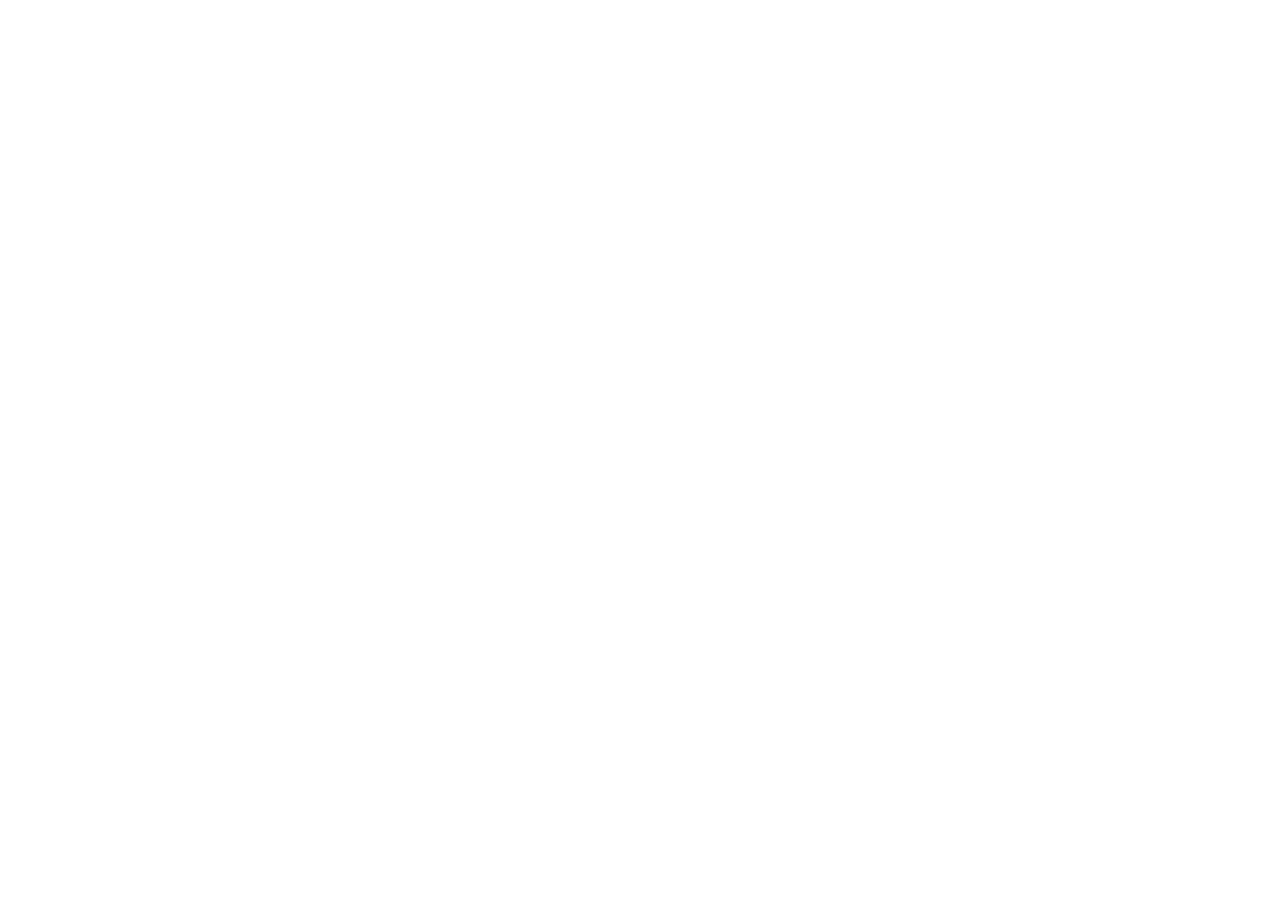
==== index.html @ 1c3afe73 "scss init + index.html init" ====
<!DOCTYPE html>
<html lang="en">
<head>
  <meta charset="UTF-8">
  <meta name="viewport" content="width=device-width, initial-scale=1.0">
  <title>About the universe</title>
  <link rel="stylesheet" href="style.css">
  <script src="script.js" defer></script>
</head>
<body>
  
</body>
</html>
---- style.css ----
/*# sourceMappingURL=style.css.map */
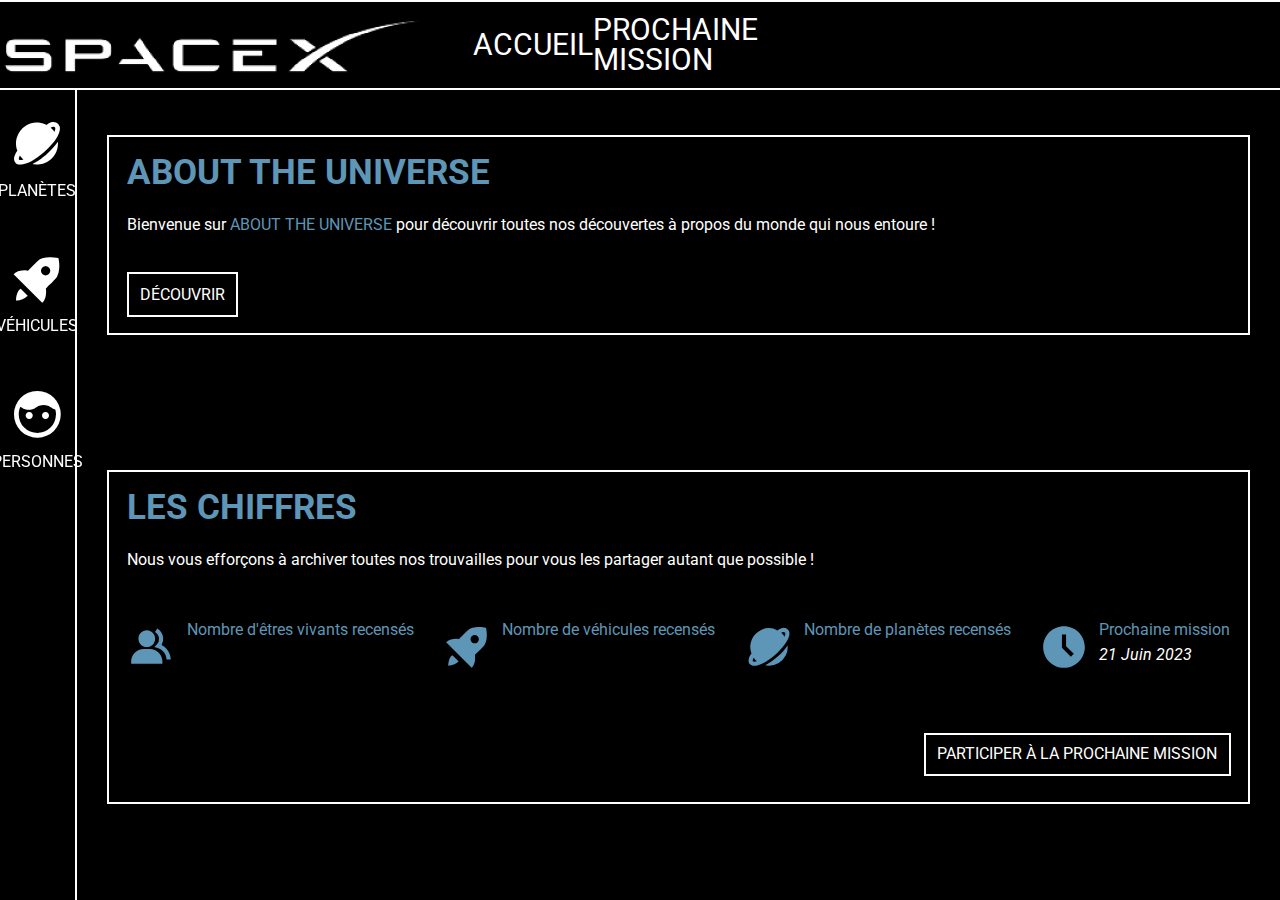
==== commit 4917e477: "homepage.html done" ====
--- a/index.html
+++ b/index.html
@@ -4,10 +4,82 @@
   <meta charset="UTF-8">
   <meta name="viewport" content="width=device-width, initial-scale=1.0">
   <title>About the universe</title>
+  <link rel="icon" type="image/x-icon" href="images/favicon.png">
   <link rel="stylesheet" href="style.css">
+  <link href='https://unpkg.com/boxicons@2.1.4/css/boxicons.min.css' rel='stylesheet'>
   <script src="script.js" defer></script>
 </head>
 <body>
-  
+  <header>
+    <img src="images/logotype.png" alt="">
+    <ul>
+      <li><a href="index.html">Accueil</a></li>
+      <li><a href="">Prochaine mission</a></li>
+    </ul>
+  </header>
+
+  <main>
+    <aside>
+      <ul>
+        <li>
+          <a href="planets.html"><i class='bx bxs-planet rotate-70'></i></a>
+          <a href="planets.html">Planètes</a>
+        </li>
+        <li>
+          <a href="vehicles.html"><i class='bx bxs-rocket'></i></a>
+          <a href="vehicles.html">Véhicules</a>
+        </li>
+        <li>
+          <a href="people.html"><i class='bx bxs-face'></i></a>
+          <a href="people.html">Personnes</a>
+        </li>
+      </ul>
+    </aside>
+
+    <section>
+      <article class="discover">
+        <h1 class="homepage-title">About the Universe</h1>
+        <p class="mb-6">Bienvenue sur <span>About the Universe</span> pour découvrir toutes nos découvertes à propos du monde qui nous entoure !</p>
+        <a class="btn">Découvrir</a>
+      </article>
+
+      <article class="numbers">
+        <h2 class="homepage-title">Les chiffres</h2>
+        <p class="mb-6">Nous vous efforçons à archiver toutes nos trouvailles pour vous les partager autant que possible !</p>
+
+        <div class="main-data-container">
+          <div class="data-container">
+            <img src="./images/group.svg" alt="group icon">
+            <div class="data">
+              <p>Nombre d'êtres vivants recensés</p>
+              <p class="alive-number italic"></p>
+            </div>
+          </div>
+          <div class="data-container">
+            <img src="./images/rocket.svg" alt="rocket">
+            <div class="data">
+              <p>Nombre de véhicules recensés</p>
+              <p class="vehicle-number italic"></p>
+            </div>
+          </div>
+          <div class="data-container">
+            <img src="./images/planet.svg" alt="planet">
+            <div class="data">
+              <p>Nombre de planètes recensés</p>
+              <p class="planet-number italic"></p>
+            </div>
+          </div>
+          <div class="data-container">
+            <img src="./images/time.svg" alt="clock">
+            <div class="data">
+              <p>Prochaine mission</p>
+              <p class="next-mission italic">21 Juin 2023</p>
+            </div>
+          </div>
+        </div>
+        <a class="btn">Participer à la prochaine mission</a>
+      </article>
+    </section>
+  </main>
 </body>
 </html>--- a/style.css
+++ b/style.css
@@ -1,3 +1,237 @@
-
+/* http://meyerweb.com/eric/tools/css/reset/ 
+   v2.0 | 20110126
+   License: none (public domain)
+*/
+@import url("https://fonts.googleapis.com/css2?family=Roboto:wght@500;700&display=swap");
+html, body, div, span, applet, object, iframe,
+h1, h2, h3, h4, h5, h6, p, blockquote, pre,
+a, abbr, acronym, address, big, cite, code,
+del, dfn, em, img, ins, kbd, q, s, samp,
+small, strike, strong, sub, sup, tt, var,
+b, u, i, center,
+dl, dt, dd, ol, ul, li,
+fieldset, form, label, legend,
+table, caption, tbody, tfoot, thead, tr, th, td,
+article, aside, canvas, details, embed,
+figure, figcaption, footer, header, hgroup,
+menu, nav, output, ruby, section, summary,
+time, mark, audio, video {
+  margin: 0;
+  padding: 0;
+  border: 0;
+  font-size: 100%;
+  font: inherit;
+  vertical-align: baseline;
+  box-sizing: border-box;
+  text-decoration: none;
+}
+
+/* HTML5 display-role reset for older browsers */
+article, aside, details, figcaption, figure,
+footer, header, hgroup, menu, nav, section {
+  display: block;
+}
+
+body {
+  line-height: 1;
+}
+
+ol, ul {
+  list-style: none;
+}
+
+blockquote, q {
+  quotes: none;
+}
+
+blockquote:before, blockquote:after,
+q:before, q:after {
+  content: "";
+  content: none;
+}
+
+table {
+  border-collapse: collapse;
+  border-spacing: 0;
+}
+
+:root {
+  --body-font: "Roboto", sans-serif;
+  --medium: 500;
+  --bold: 700;
+  --primary-text-color: white;
+  --second-text-color: rgb(94, 150, 183);
+  --background: black;
+}
+
+header {
+  border-top: 2px solid var(--primary-text-color);
+  border-bottom: 2px solid var(--primary-text-color);
+  position: sticky;
+  top: 0;
+  width: 100%;
+  display: flex;
+  align-items: center;
+  height: 10vh;
+  z-index: 3;
+  background-color: var(--background);
+}
+header img {
+  align-self: flex-start;
+  margin-right: 50px;
+}
+header ul {
+  display: flex;
+  justify-content: space-between;
+  align-items: center;
+  width: 25%;
+}
+header ul li {
+  font-size: 30px;
+  text-transform: uppercase;
+}
+header ul li a {
+  color: var(--primary-text-color);
+  transition: 0.3s;
+}
+header ul li a:hover {
+  color: var(--second-text-color);
+}
+
+:root {
+  --body-font: "Roboto", sans-serif;
+  --medium: 500;
+  --bold: 700;
+  --primary-text-color: white;
+  --second-text-color: rgb(94, 150, 183);
+  --background: black;
+}
+
+body {
+  background-color: var(--background);
+  font-family: var(--body-font);
+}
+
+main {
+  display: flex;
+  height: 90vh;
+}
+main aside {
+  position: fixed;
+  height: 90vh;
+  width: 6vw;
+  border-right: 2px solid var(--primary-text-color);
+}
+main aside ul {
+  display: flex;
+  flex-direction: column;
+  align-items: center;
+  height: 50vh;
+}
+main aside ul li {
+  display: flex;
+  flex-direction: column;
+  align-items: center;
+  text-transform: uppercase;
+  margin-bottom: 3vh;
+}
+main aside ul li a {
+  color: var(--primary-text-color);
+  transition: 0.3s;
+}
+main aside ul li a i {
+  transform: scale(3.5);
+  margin-top: 5vh;
+  margin-bottom: 3.5vh;
+}
+main aside ul li a .rotate-90 {
+  transform: rotate(70deg) scale(3.5);
+}
+main aside ul li:hover a {
+  color: var(--second-text-color);
+}
+main section {
+  color: var(--primary-text-color);
+  margin-left: 6vw;
+  width: 94vw;
+}
+main section article {
+  margin: 5vh auto;
+  width: 95%;
+  border: 2px solid var(--primary-text-color);
+  padding: 1.5% 1.5% 2.5%;
+}
+main section article .homepage-title {
+  color: var(--second-text-color);
+  font-weight: var(--bold);
+  font-size: 35px;
+  text-transform: uppercase;
+  margin-bottom: 3vh;
+}
+main section article span {
+  text-transform: uppercase;
+  color: var(--second-text-color);
+}
+main section article .mb-6 {
+  margin-bottom: 6vh;
+}
+main section article .btn {
+  text-transform: uppercase;
+  padding: 1%;
+  border: 2px solid var(--primary-text-color);
+  background-color: var(--background);
+  cursor: pointer;
+  transition: 0.5s;
+}
+main section article .btn:hover {
+  border: 2px solid var(--background);
+  background-color: var(--primary-text-color);
+  color: var(--background);
+}
+main section .discover {
+  background-image: url(../ATU/images/discover.jpg);
+  background-repeat: no-repeat;
+  background-position: center;
+  background-size: cover;
+  margin-bottom: 15vh;
+}
+main section .numbers {
+  background-image: url(../ATU/images/numbers.jpg);
+  background-repeat: no-repeat;
+  background-position: center;
+  background-size: cover;
+  position: relative;
+}
+main section .numbers .main-data-container {
+  display: flex;
+  justify-content: space-between;
+  margin-bottom: 100px;
+}
+main section .numbers .main-data-container .data-container {
+  display: flex;
+}
+main section .numbers .main-data-container .data-container img {
+  height: 50px;
+  width: 50px;
+  margin-right: 10px;
+}
+main section .numbers .main-data-container .data-container .data {
+  display: flex;
+  flex-direction: column;
+}
+main section .numbers .main-data-container .data-container .data p {
+  margin-bottom: 1vh;
+  color: var(--second-text-color);
+}
+main section .numbers .main-data-container .data-container .data .italic {
+  color: var(--primary-text-color);
+  font-style: italic;
+}
+main section .numbers .btn {
+  text-align: right;
+  position: absolute;
+  bottom: 8%;
+  right: 1.5%;
+}
 
 /*# sourceMappingURL=style.css.map */
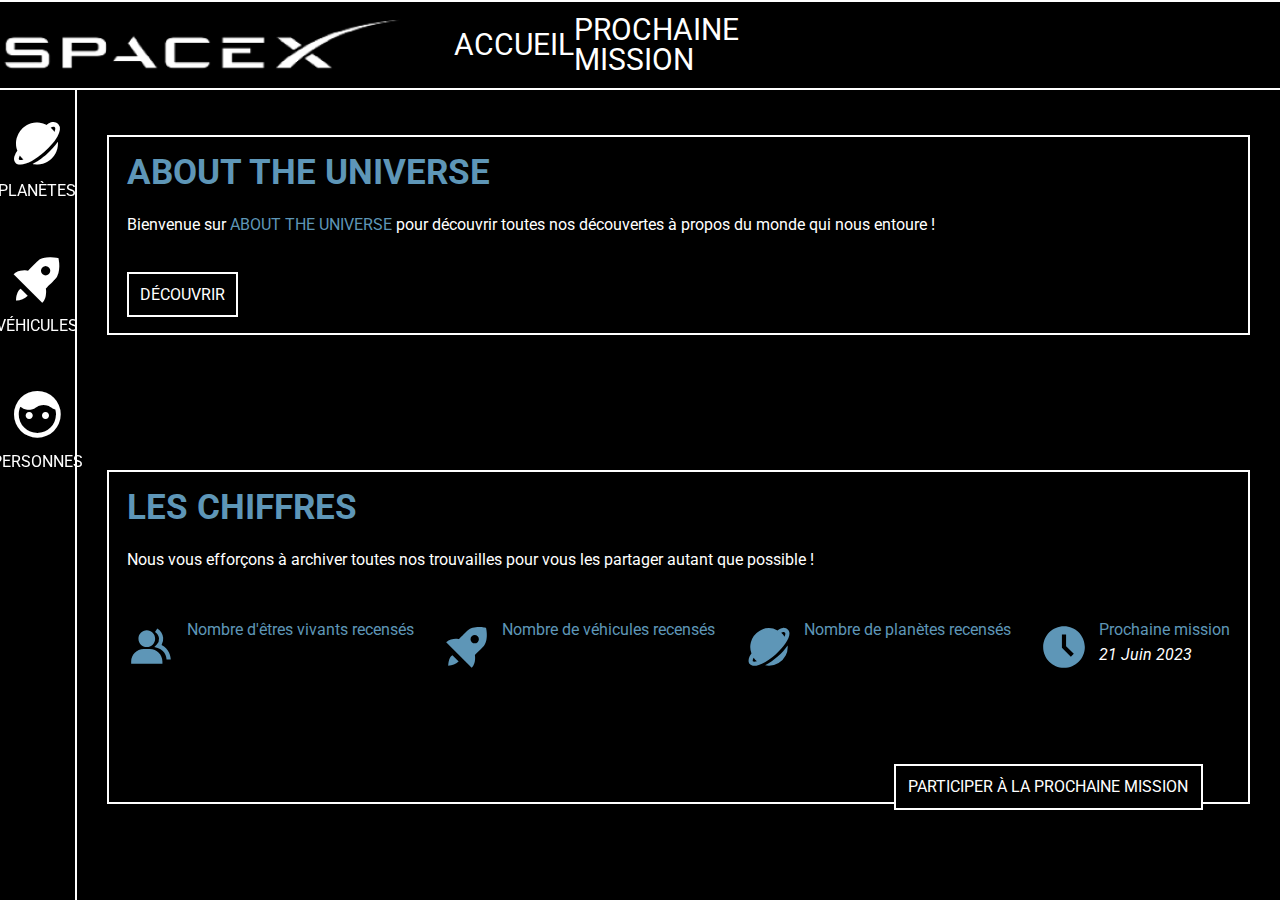
==== commit be244810: "planets.html done" ====
--- a/index.html
+++ b/index.html
@@ -36,7 +36,7 @@
       </ul>
     </aside>
 
-    <section>
+    <section class="homepage">
       <article class="discover">
         <h1 class="homepage-title">About the Universe</h1>
         <p class="mb-6">Bienvenue sur <span>About the Universe</span> pour découvrir toutes nos découvertes à propos du monde qui nous entoure !</p>
--- a/style.css
+++ b/style.css
@@ -79,6 +79,7 @@
 header img {
   align-self: flex-start;
   margin-right: 50px;
+  height: 90%;
 }
 header ul {
   display: flex;
@@ -150,32 +151,32 @@
 main aside ul li:hover a {
   color: var(--second-text-color);
 }
-main section {
+main .homepage {
   color: var(--primary-text-color);
   margin-left: 6vw;
   width: 94vw;
 }
-main section article {
+main .homepage article {
   margin: 5vh auto;
   width: 95%;
   border: 2px solid var(--primary-text-color);
   padding: 1.5% 1.5% 2.5%;
 }
-main section article .homepage-title {
+main .homepage article .homepage-title {
   color: var(--second-text-color);
   font-weight: var(--bold);
   font-size: 35px;
   text-transform: uppercase;
   margin-bottom: 3vh;
 }
-main section article span {
-  text-transform: uppercase;
-  color: var(--second-text-color);
-}
-main section article .mb-6 {
+main .homepage article span {
+  text-transform: uppercase;
+  color: var(--second-text-color);
+}
+main .homepage article .mb-6 {
   margin-bottom: 6vh;
 }
-main section article .btn {
+main .homepage article .btn {
   text-transform: uppercase;
   padding: 1%;
   border: 2px solid var(--primary-text-color);
@@ -183,55 +184,130 @@
   cursor: pointer;
   transition: 0.5s;
 }
-main section article .btn:hover {
+main .homepage article .btn:hover {
   border: 2px solid var(--background);
   background-color: var(--primary-text-color);
   color: var(--background);
 }
-main section .discover {
+main .homepage .discover {
   background-image: url(../ATU/images/discover.jpg);
   background-repeat: no-repeat;
   background-position: center;
   background-size: cover;
   margin-bottom: 15vh;
 }
-main section .numbers {
+main .homepage .numbers {
   background-image: url(../ATU/images/numbers.jpg);
   background-repeat: no-repeat;
   background-position: center;
   background-size: cover;
-  position: relative;
-}
-main section .numbers .main-data-container {
+}
+main .homepage .numbers .main-data-container {
   display: flex;
   justify-content: space-between;
   margin-bottom: 100px;
 }
-main section .numbers .main-data-container .data-container {
-  display: flex;
-}
-main section .numbers .main-data-container .data-container img {
+main .homepage .numbers .main-data-container .data-container {
+  display: flex;
+}
+main .homepage .numbers .main-data-container .data-container img {
   height: 50px;
   width: 50px;
   margin-right: 10px;
 }
-main section .numbers .main-data-container .data-container .data {
+main .homepage .numbers .main-data-container .data-container .data {
   display: flex;
   flex-direction: column;
 }
-main section .numbers .main-data-container .data-container .data p {
+main .homepage .numbers .main-data-container .data-container .data p {
   margin-bottom: 1vh;
   color: var(--second-text-color);
 }
-main section .numbers .main-data-container .data-container .data .italic {
+main .homepage .numbers .main-data-container .data-container .data .italic {
   color: var(--primary-text-color);
   font-style: italic;
 }
-main section .numbers .btn {
-  text-align: right;
+main .homepage .numbers .btn {
   position: absolute;
-  bottom: 8%;
-  right: 1.5%;
+  bottom: 10%;
+  right: 6%;
+}
+
+.planets {
+  color: var(--primary-text-color);
+  margin-left: 6vw;
+  width: 94vw;
+  display: flex;
+}
+.planets article {
+  margin: 5vh auto;
+  border: 2px solid var(--primary-text-color);
+  padding: 1.5% 1.5% 2.5%;
+}
+.planets .planets-list {
+  background-image: url(../ATU/images/numbers.jpg);
+  background-repeat: no-repeat;
+  background-position: center;
+  background-size: cover;
+  width: 35%;
+  height: 80%;
+}
+.planets .planets-list h1 {
+  text-transform: uppercase;
+  font-size: 30px;
+  font-weight: var(--bold);
+  margin-bottom: 15px;
+}
+.planets .planets-list #filter, .planets .planets-list input {
+  border: 2px solid var(--primary-text-color);
+  background-color: var(--background);
+  color: var(--primary-text-color);
+  padding: 5px;
+  margin-bottom: 10px;
+}
+.planets .planets-list input {
+  display: block;
+  width: 97%;
+}
+.planets .planets-list .planets-list-header {
+  background-color: var(--second-text-color);
+  display: flex;
+  justify-content: space-between;
+  width: 100%;
+  padding: 10px;
+  border-bottom: 1px solid var(--primary-text-color);
+}
+.planets .planets-list .planets-list-header p {
+  font-weight: var(--bold);
+}
+.planets .planets-list .planets-list-number {
+  margin-top: 20px;
+  font-style: italic;
+}
+.planets .planets-list .planets-container {
+  width: 100%;
+  max-height: 65%;
+  overflow: hidden;
+  overflow-y: scroll;
+  scrollbar-color: transparent;
+  scrollbar-width: none;
+}
+.planets .planets-list .planets-container .planet {
+  width: 100%;
+  padding: 15px 5px;
+  display: flex;
+  justify-content: space-between;
+  align-items: center;
+  border-bottom: 1px solid var(--primary-text-color);
+}
+.planets .planets-list .planets-container .planet:hover {
+  background-color: rgba(94, 150, 183, 0.8);
+}
+.planets .planets-list .planets-container::-webkit-scrollbar {
+  display: none;
+}
+.planets .planet-info {
+  width: 60%;
 }
 
 /*# sourceMappingURL=style.css.map */
